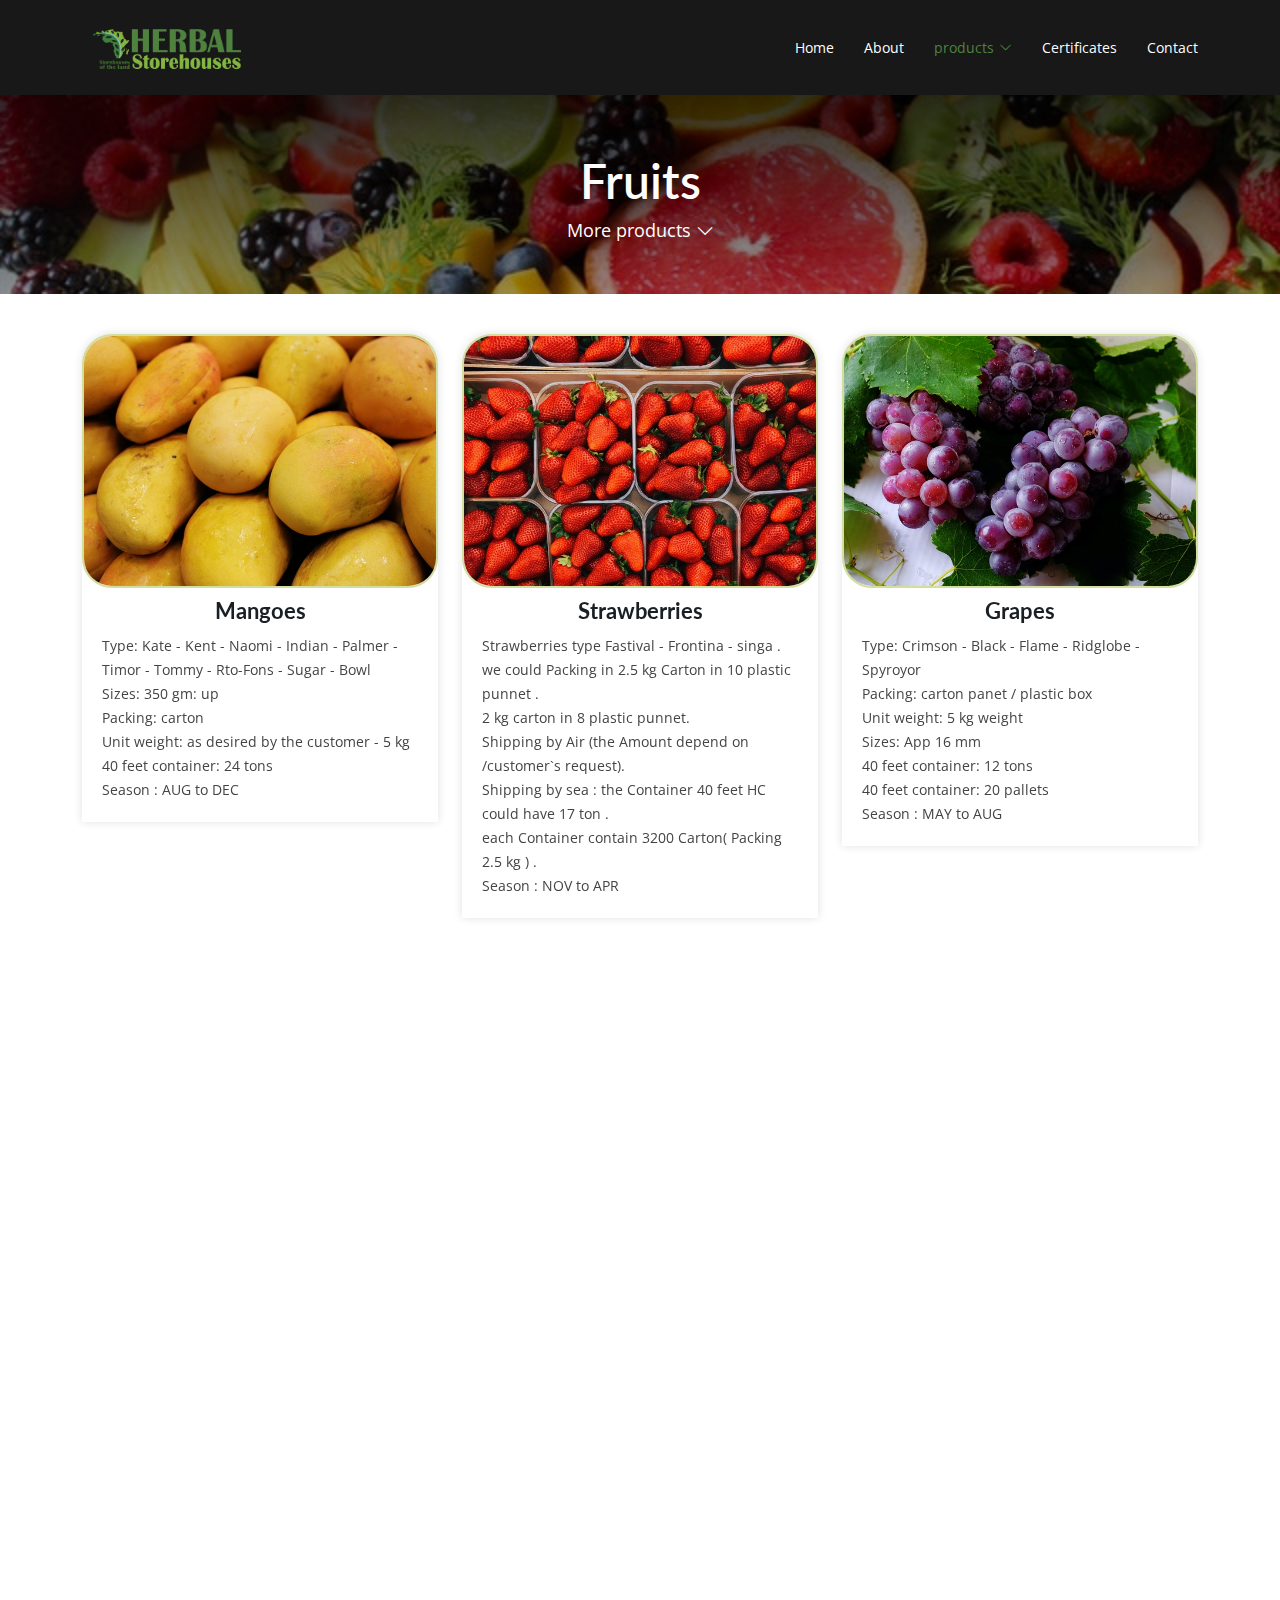
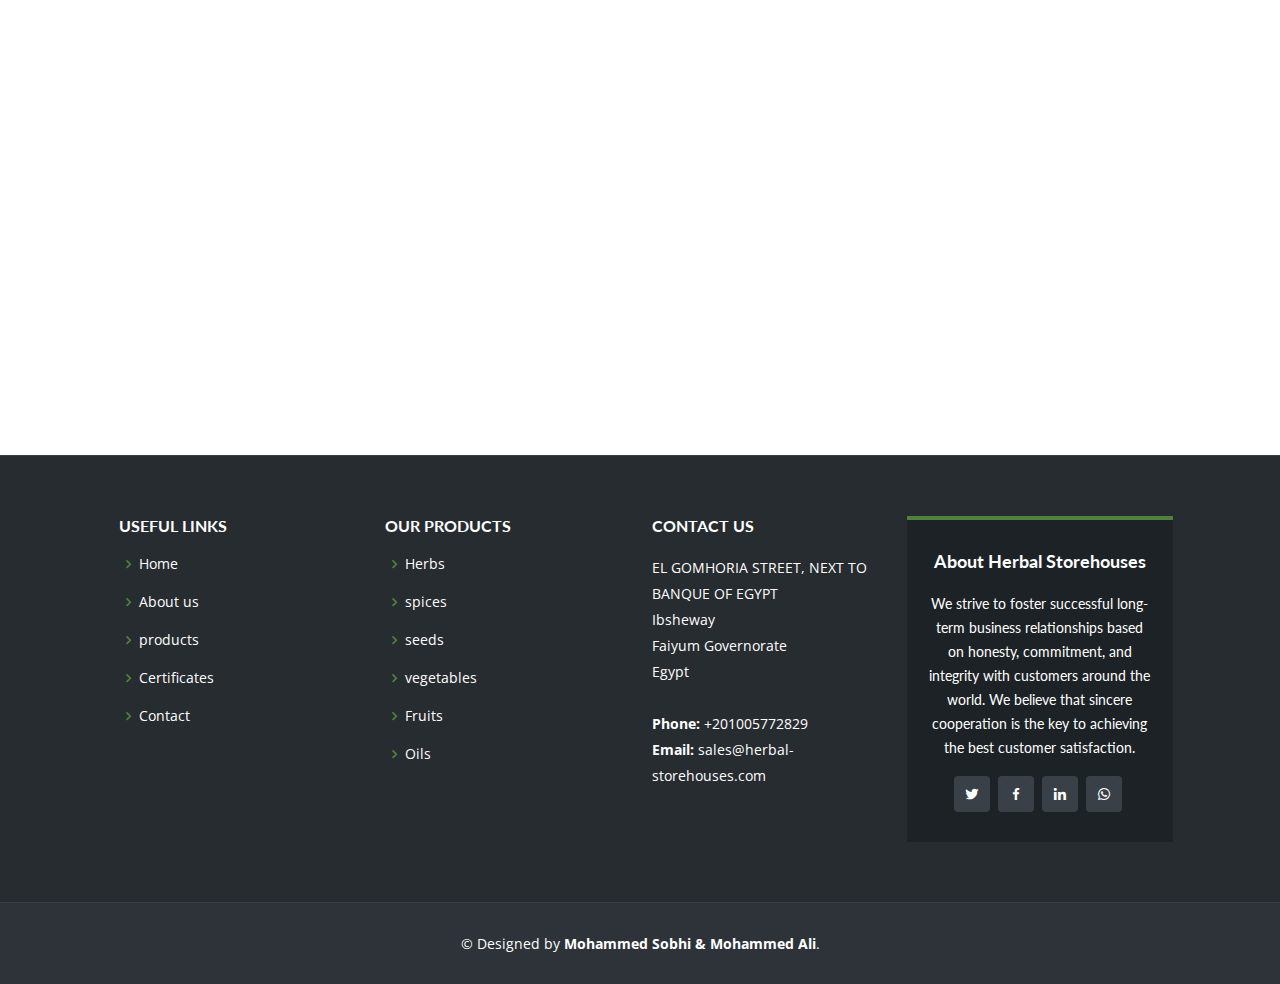
==== fruits.html @ e7551684 "creat project herbal storehouses" ====
<!DOCTYPE html>
<html lang="en">

<head>
  <meta charset="utf-8">
  <meta content="width=device-width, initial-scale=1.0" name="viewport">

  <title>Herbal Storehouses  - fruits</title>
  <meta content="" name="description">
  <meta content="" name="keywords">

  <!-- Favicons -->
  <link href="assets/img/favicon-png.png" rel="icon">
  <link href="assets/img/favicon-png.png" rel="apple-touch-icon">

  <!-- Google Fonts -->
  <link rel="preconnect" href="https://fonts.googleapis.com">
  <link rel="preconnect" href="https://fonts.gstatic.com" crossorigin>
  <link href="https://fonts.googleapis.com/css2?family=Lato:ital,wght@0,300;0,400;0,700;1,300;1,400;1,700&family=Open+Sans:ital,wght@0,300;0,400;0,500;0,600;0,700;1,300;1,400;1,500;1,600;1,700&display=swap" rel="stylesheet">

  <!-- remote vendor -->
  <link href='https://unpkg.com/boxicons@2.1.1/css/boxicons.min.css' rel='stylesheet'>

  <!-- Vendor CSS Files -->
  <link href="assets/vendor/bootstrap/css/bootstrap.min.css" rel="stylesheet">
  <link href="assets/vendor/bootstrap-icons/bootstrap-icons.css" rel="stylesheet">
  <link href="assets/vendor/AOS/aos.css" rel="stylesheet">

  <!-- Main CSS File -->
  <link href="assets/css/style.css" rel="stylesheet">

  <!-- =======================================================
  * Author: Mohammed Sobhi & Mohammed Ali
  * Contact: +201115790092 - +201013066823
  ======================================================== -->
</head>

<body>

  <!-- ======= Header ======= -->

  <header id="header" class="sticky-top header-inner-pages">
    <div class="container d-flex align-items-center justify-content-between">

      <!-- <h1 class="logo"><a href="index.html">Herbs</a></h1> -->
      <!-- Uncomment below if you prefer to use an image logo -->
      <a href="index.html" class="logo"><img src="assets/img/logo1.png" alt="" class="img-fluid"></a>


      <nav id="navbar" class="navbar">
        <ul>
          <li><a class="nav-link scrollto" href="index.html#hero">Home</a></li>
          <li><a class="nav-link scrollto" href="index.html#about">About</a></li>
          <li class="dropdown"><a class="nav-link  scrollto active" href="index.html#products"><span>products</span> <i
                class="bi bi-chevron-down"></i></a>
            <ul>
              <li><a href="herbs.html">Herbs (Organic) <i class='bx bx-leaf'></i></a></li>
              <li><a href="spices.html">Spices (Organic) <i class='bx bx-leaf'></i></a></li>
              <li><a href="seeds.html">seeds</a></li>
              <li><a href="Vegetables.html">vegetables</a></li>
              <li><a href="fruits.html">Fruits</a></li>
              <li><a href="Oils.html">Oils</a></li>
            </ul>
          </li>
          <li><a class="nav-link scrollto" href="index.html#certificates">Certificates</a></li>
          <li><a class="nav-link scrollto" href="index.html#contact">Contact</a></li>
        </ul>
        <i class="bi bi-list mobile-nav-toggle"></i>
      </nav><!-- .navbar -->

    </div>
  </header><!-- End Header -->

  <main id="main">
    <!-- ======= Breadcrumbs ======= -->
    <section id="breadcrumbs" class="breadcrumbs fruits-bg">
      <div class="container-fluid">

        <div class="row justify-content-center">
          <div class="col-xl-10">
            <h2>Fruits</h2>
            <ul class="more-products d-flex justify-content-center">
              <li class="dropdown product-dropdown"><a class="nav-link"><span>More products</span> <i class="bi bi-chevron-down"></i></a>
                <ul>
                  <li><a href="herbs.html">Herbs <i class='bx bxs-leaf'></i></a></li>
                  <li><a href="spices.html">Spices <i class='bx bxs-leaf'></i></a></li>
                  <li><a href="seeds.html">seeds</a></li>
                  <li><a href="Vegetables.html">vegetables</a></li>
                  <li><a href="fruits.html">Fruits</a></li>
                  <li><a href="Oils.html">Oils</a></li>
                </ul>
              </li>
            </ul>
          </div>
        </div>

      </div>
    </section><!-- End Breadcrumbs -->

    <div class="container-fluid">

      <!-- ======= Herbs Section ======= -->
      <section id="services" class="product-items">
        <div class="container" data-aos="fade-up">

          <div class="row gy-5">

            <div class="col-xl-4 col-md-6" data-aos="zoom-in">
              <div class="product-item">
                <div class="img">
                  <img src="assets/img/products/fruits/mango.jpg" alt="">
                </div>
                <div class="details position-relative">
                  <a href="#" class="stretched-link">
                    <h3>Mangoes</h3>
                  </a>
                  <p>
                    Type: Kate - Kent - Naomi - Indian - Palmer - Timor - Tommy - Rto-Fons - Sugar - Bowl<br>

                    Sizes: 350 gm: up<br>

                    Packing: carton<br>

                    Unit weight: as desired by the customer - 5 kg<br>

                    40 feet container: 24 tons<br>
                    Season : AUG to DEC
                  </p>
                </div>
              </div>
            </div><!-- End product Item -->

            <div class="col-xl-4 col-md-6" data-aos="zoom-in">
              <div class="product-item">
                <div class="img">
                  <img src="assets/img/products/fruits/straw.jpg" class="img-fluid" alt="">
                </div>
                <div class="details position-relative">
                  <a href="#" class="stretched-link">
                    <h3>Strawberries</h3>
                  </a>
                  <p>
                    Strawberries type Fastival - Frontina - singa .<br>

                    we could Packing in 2.5 kg Carton in 10 plastic punnet .<br>

                    2 kg carton in 8 plastic punnet.<br>

                    Shipping by Air (the Amount depend on /customer`s request).<br>

                    Shipping by sea : the Container 40 feet HC could have 17 ton .<br>

                    each Container contain 3200 Carton( Packing 2.5 kg ) .<br>
                    Season : NOV to APR
                  </p>
                </div>
              </div>
            </div><!-- End product Item -->

            <div class="col-xl-4 col-md-6" data-aos="zoom-in">
              <div class="product-item">
                <div class="img">
                  <img src="assets/img/products/fruits/grape.jpg" class="img-fluid" alt="">
                </div>
                <div class="details position-relative">
                  <a href="#" class="stretched-link">
                    <h3>Grapes</h3>
                  </a>
                  <p>
                    Type: Crimson - Black - Flame - Ridglobe - Spyroyor<br>

                    Packing: carton panet / plastic box<br>

                    Unit weight: 5 kg weight<br>

                    Sizes: App 16 mm<br>

                    40 feet container: 12 tons<br>

                    40 feet container: 20 pallets <br>
                    Season : MAY to AUG
                  </p>
                </div>
              </div>
            </div><!-- End product Item -->

            <div class="col-xl-4 col-md-6" data-aos="zoom-in">
              <div class="product-item">
                <div class="img">
                  <img src="assets/img/products/fruits/lemon.jpg" class="img-fluid" alt="">
                </div>
                <div class="details position-relative">
                  <a href="#" class="stretched-link">
                    <h3>Lemons</h3>
                  </a>
                  <p>
                    Type: Dahlia / Bizhir<br>

                    Packing: 15 kg net - standard carton or according to customer needs<br>

                    Shipping: Container 40 feet 24 tons<br>

                    20 : Palette / Container<br>

                    80: carton / pallet<br>

                    1600: carton/container <br>
                    Season : Dec to Mar
                  </p>
                  <a href="#" class="stretched-link"></a>
                </div>
              </div>
            </div><!-- End product Item -->
            <div class="col-xl-4 col-md-6" data-aos="zoom-in">
              <div class="product-item">
                <div class="img">
                  <img src="assets/img/products/fruits/pom.jpg" class="img-fluid" alt="">
                </div>
                <div class="details position-relative">
                  <a href="#" class="stretched-link">
                    <h3>Pomegranates</h3>
                  </a>
                  <p>
                    ype Wondrful - Baladi - Manphaloty .<br>

                    we could Packing in 5kg or 4kg Standard open top Carton .<br>

                    the Container 40 feet HC could have 17 ton .<br>

                    20 Palette in the container.<br>

                    each Container contain 3400 Carton.<br>
                    Season : Sep to Nov
                  </p>
                  <a href="#" class="stretched-link"></a>
                </div>
              </div>
            </div><!-- End product Item -->
            <div class="col-xl-4 col-md-6" data-aos="zoom-in">
              <div class="product-item">
                <div class="img">
                  <img src="assets/img/products/fruits/orange.jpg" class="img-fluid" alt="">
                </div>
                <div class="details position-relative">
                  <a href="#" class="stretched-link">
                    <h3>Orange</h3>
                  </a>
                  <p>
                    Type : Vallincia/Navel/Balady<br>

                    Packing : Carton/PlasticBox/Benz<br>

                    Unite Weight: Net Weight 15 KG /Gross Weight 16 KG<br>

                    Net Weight 7 KG / Gross Weight 8 KG<br>

                    One Container: 40ft/24Ton/20Pallet<br>
                    Season : Nov to May
                  </p>
                  <a href="#" class="stretched-link"></a>
                </div>
              </div>
            </div><!-- End product Item -->
            <div class="col-xl-4 col-md-6" data-aos="zoom-in">
              <div class="product-item">
                <div class="img">
                  <img src="assets/img/products/fruits/mandarin.jpg" class="img-fluid" alt="">
                </div>
                <div class="details position-relative">
                  <a href="#" class="stretched-link">
                    <h3>Mandarin</h3>
                  </a>
                  <p>
                    Type: Clementine - Vermont - Mandarin<br>
                    Packing: Standard carton 8 kg - plastic<br>
                    Shipping: 40 feet container: 24 tons<br>

                    Container: 20 palettes<br>

                    Pallet: 80 cartons<br>

                    Container holds 1600 cartons<br>
                    Season : Nov to May
                  </p>
                  <a href="#" class="stretched-link"></a>
                </div>
              </div>
            </div><!-- End product Item -->
            <div class="col-xl-4 col-md-6" data-aos="zoom-in">
              <div class="product-item">
                <div class="img">
                  <img src="assets/img/products/fruits/watermelon.jpg" class="img-fluid" alt="">
                </div>
                <div class="details position-relative">
                  <a href="#" class="stretched-link">
                    <h3>watermelon</h3>
                  </a>
                  <p>
                    We can packing in 10kg cartons<br>

                    40 feet container: 22 tons<br>
                    
                    Container: 20 pallets<br>
                    
                    Pallet: 55 cartons<br>
                    
                    Each container contains 1100 cartons<br>
                    Season : Apr to May
                  </p>
                  <a href="#" class="stretched-link"></a>
                </div>
              </div>
            </div><!-- End product Item -->
          </div>

        </div>
      </section><!-- End products Section -->
    </div>


  </main><!-- End #main -->

  <!-- ======= Footer ======= -->
  <footer id="footer">

    <div class="footer-top">
      <div class="container-fluid">
        <div class="row justify-content-center">
          <div class="col-xl-10">
            <div class="row">

              <div class="col-lg-3 col-md-6 footer-links">
                <h4>Useful Links</h4>
                <ul>
                  <li><i class="bx bx-chevron-right"></i> <a href="index.html#hero">Home</a></li>
                  <li><i class="bx bx-chevron-right"></i> <a href="index.html#about">About us</a></li>
                  <li><i class="bx bx-chevron-right"></i> <a href="index.html#products">products</a></li>
                  <li><i class="bx bx-chevron-right"></i> <a href="index.html#certificates">Certificates</a></li>
                  <li><i class="bx bx-chevron-right"></i> <a href="index.html#contact">Contact</a></li>
                </ul>
              </div>

              <div class="col-lg-3 col-md-6 footer-links">
                <h4>Our products</h4>
                <ul>
                  <li><i class="bx bx-chevron-right"></i> <a href="herbs.html">Herbs</a></li>
                  <li><i class="bx bx-chevron-right"></i> <a href="spices.html">spices</a></li>
                  <li><i class="bx bx-chevron-right"></i> <a href="seeds.html">seeds</a></li>
                  <li><i class="bx bx-chevron-right"></i> <a href="Vegetables.html">vegetables</a></li>
                  <li><i class="bx bx-chevron-right"></i> <a href="fruits.html">Fruits</a></li>
                  <li><i class="bx bx-chevron-right"></i> <a href="Oils.html">Oils</a></li>
                </ul>
              </div>

              <div class="col-lg-3 col-md-6 footer-contact">
                <h4>Contact Us</h4>
                <p>
                  EL GOMHORIA STREET, NEXT TO BANQUE OF EGYPT <br>
                  Ibsheway<br>
                  Faiyum Governorate <br>
                  Egypt<br><br>
                  <strong>Phone:</strong> +201005772829<br>
                  <strong>Email:</strong> sales@herbal-storehouses.com<br>
                </p>

              </div>

              <div class="col-lg-3 col-md-6 footer-info">
                <h3>About Herbal Storehouses </h3>
                <p>We strive to foster successful long-term business relationships based on honesty, commitment, and integrity with customers around the world. We believe that sincere cooperation is the key to achieving the best customer satisfaction.</p>
                <div class="social-links mt-3">
                  <a href="#" class="twitter"><i class="bx bxl-twitter"></i></a>
                  <a href="#" class="facebook"><i class="bx bxl-facebook"></i></a>
                  <a href="#" class="linkedin"><i class="bx bxl-linkedin"></i></a>
                  <a href="https://wa.me/+201005772829" class="linkedin"><i class="bx bxl-whatsapp"></i></a>
                </div>
              </div>

            </div>
          </div>
        </div>
      </div>
    </div>

    <div class="container">
      <div class="copyright">
        &copy; Designed by <strong><span>Mohammed Sobhi & Mohammed Ali</span></strong>. 
      </div>
      <!-- <div class="credits">
        <strong>Sobhi: </strong><a class="me-3" href="tel:+201115790092">+201115790092</a>
        <strong>Ali: </strong><a href="tel:+201013066823">+201013066823</a>
      </div> -->
    </div>
  </footer><!-- End Footer -->

  <div id="preloader"></div>
  <a href="#" class="back-to-top d-flex align-items-center justify-content-center"><i
      class="bi bi-arrow-up-short"></i></a>

  <!-- Vendor JS Files -->
  <script src="assets/vendor/bootstrap/js/bootstrap.bundle.min.js"></script>
  <script src="assets/vendor/waypoints/noframework.waypoints.js"></script>
  <script src="assets/vendor/AOS/aos.js"></script>
  <script>
    AOS.init();
  </script>

  <!-- Template Main JS File -->
  <script src="assets/js/main.js"></script>

</body>

</html>
---- assets/css/style.css ----
:root {
  /* green color */
  --green-50: #e1ffdf;
  --green-100: #ccff33;
  --green-200: #9ef01a;
  --green-300: #70e000;
  --green-400: #38b000;
  --green-500: #008000;
  --green-600: #007200;
  --green-700: #006400;
  --green-800: #004b23;

  /* text colors */
  --main-text: #303030;
  --dark-text: #000000;
  --light-text: #fefefe;
  --white-bg: #fff;
  --color-black-rgb: 0, 0, 0;

  --color-white: #ffffff;
  --color-white-rgb: 255, 255, 255;

  --color-primary: #38b000;
  --color-default: #1a1f24;
}

/*--------------------------------------------------------------
# General
--------------------------------------------------------------*/
html {
  overflow-x: hidden;
}

body {
  font-family: "Open Sans", sans-serif;
  color: #444444;
  /* overflow-x: hidden; */
  /* max-width: 100vw; */
}

a {
  color: #47ca42;
  text-decoration: none;
}

a:hover {
  color: #6ed56a;
  text-decoration: none;
}

h1,
h2,
h3,
h4,
h5,
h6 {
  font-family: "Lato", sans-serif;
}

ul,
li {
  list-style: none;
  margin: 0;
  padding: 0;
}
/*--------------------------------------------------------------
# Preloader
--------------------------------------------------------------*/
#preloader {
  position: fixed;
  top: 0;
  left: 0;
  right: 0;
  bottom: 0;
  z-index: 9999;
  overflow: hidden;
  background: #fff;
}

#preloader:before {
  content: "";
  position: fixed;
  top: calc(50% - 30px);
  left: calc(50% - 30px);
  border: 6px solid #83b541;
  border-top-color: #fff;
  border-bottom-color: #fff;
  border-radius: 40%;
  width: 30px;
  height: 60px;
  -webkit-animation: animate-preloader 1s linear infinite;
  animation: animate-preloader 1s linear infinite;
}

@-webkit-keyframes animate-preloader {
  0% {
    transform: rotate(0deg);
  }
  100% {
    transform: rotate(360deg);
  }
}

@keyframes animate-preloader {
  0% {
    transform: rotate(0deg);
  }
  100% {
    transform: rotate(360deg);
  }
}
/*--------------------------------------------------------------
# Back to top button
--------------------------------------------------------------*/
.back-to-top {
  position: fixed;
  visibility: hidden;
  opacity: 0;
  right: 15px;
  bottom: 15px;
  z-index: 99999;
  background: #83b541;
  width: 40px;
  height: 40px;
  border-radius: 50%;
  transition: all 0.4s;
}
.back-to-top i {
  font-size: 24px;
  color: #fff;
  line-height: 0;
}
.back-to-top:hover {
  background: #4e823e;
  color: #fff;
}
.back-to-top.active {
  visibility: visible;
  opacity: 1;
}

/*--------------------------------------------------------------
# Header
--------------------------------------------------------------*/
#header {
  transition: all 0.5s;
  z-index: 997;
  padding: 5px 0;
  /* border-bottom: 3px solid rgb(0, 209, 28); */
  margin-bottom: -66px;
}
#header.header-scrolled,
#header.header-inner-pages {
  background: rgb(24, 24, 24);
}
#header .logo {
  font-size: 30px;
  margin: 0;
  padding: 5px 0;
  line-height: 1;
  font-weight: 600;
  letter-spacing: 1px;
  font-family: "Yatra One", system-ui;
  font-weight: 600;
}
#header .logo a {
  color: #fff;
}
#header .logo img {
  max-height: 75px;
}
/* @media (max-width: 992px) {
  #header {
    border: 0;
  }
} */

/* ----------------------------------------------------------
# Contact Info Bar
-------------------------------------------------------------*/
.contact-info-bar-container {
  background-color: #25b83d;
  background: url("../img/pattern.svg");
}

.contact-info-item {
  list-style: none;
  color: #fff;
  font-family: "Lato", sans-serif;
  font-weight: 700;
  font-size: 18px;
}

.contact-info-item a {
  color: inherit;
  font-family: inherit;
  font-weight: inherit;
  font-size: inherit;
}

@media (max-width: 991px) {
  .contact-info-bar-container {
    display: none;
  }
}

/*--------------------------------------------------------------
# Navigation Menu
--------------------------------------------------------------*/
/**
* Desktop Navigation 
*/
.navbar {
  padding: 0;
}
.navbar ul {
  margin: 0;
  padding: 0;
  display: flex;
  list-style: none;
  align-items: center;
}
.navbar li {
  position: relative;
}
.navbar a,
.navbar a:focus {
  display: flex;
  align-items: center;
  justify-content: space-between;
  padding: 10px 0 10px 30px;
  /* text-transform: uppercase; */
  font-size: 14px;
  font-weight: 400;
  color: rgb(255, 255, 255);
  white-space: nowrap;
  transition: 0.3s;
}
.navbar a i,
.navbar a:focus i {
  font-size: 13px;
  line-height: 0;
  margin-left: 5px;
}
.navbar a:hover,
.navbar .active,
.navbar .active:focus,
.navbar li:hover > a {
  color: #4e823e;
}
.navbar .dropdown ul {
  display: block;
  position: absolute;
  left: 14px;
  top: calc(100% + 30px);
  margin: 0;
  padding: 10px 0;
  z-index: 99;
  opacity: 0;
  visibility: hidden;
  background: rgb(29, 29, 29);
  box-shadow: 0px 0px 30px rgba(127, 137, 161, 0.25);
  transition: 0.3s;
  border-radius: 20px;
}
.navbar .dropdown ul li {
  min-width: 200px;
  /* padding: 9px 5px; */
  margin: 0px 9px;
}

.navbar .dropdown ul li:hover {
  border: 2px solid #4e823e;
  border-radius: 20px;
}

.navbar .dropdown ul a {
  padding: 10px 20px;
  font-size: 16px;
  font-weight: 500;
  text-transform: none;
  color: #ffffff;
}
.navbar .dropdown ul a i {
  font-size: 16px;
}
.navbar .dropdown ul a:hover,
.navbar .dropdown ul .active:hover,
.navbar .dropdown ul li:hover > a {
  color: #4e823e;
  font-weight: 700;
}
.navbar .dropdown:hover > ul {
  opacity: 0.9;
  top: 100%;
  visibility: visible;
}
.navbar .dropdown .dropdown ul {
  top: 0;
  left: calc(100% - 30px);
  visibility: hidden;
}
.navbar .dropdown .dropdown:hover > ul {
  opacity: 1;
  top: 0;
  left: 100%;
  visibility: visible;
}
@media (max-width: 1366px) {
  .navbar .dropdown .dropdown ul {
    left: -90%;
  }
  .navbar .dropdown .dropdown:hover > ul {
    left: -100%;
  }
}

/**
* Mobile Navigation 
*/
.mobile-nav-toggle {
  color: rgb(202, 202, 202);
  font-size: 28px;
  cursor: pointer;
  display: none;
  line-height: 0;
  transition: 0.5s;
}
.mobile-nav-toggle.bi-x {
  color: #fff;
}

@media (max-width: 991px) {
  .mobile-nav-toggle {
    display: block;
  }

  .navbar ul {
    display: none;
  }
}
.navbar-mobile {
  position: fixed;
  overflow: hidden;
  top: 0;
  right: 0;
  left: 0;
  bottom: 0;
  background: rgba(34, 39, 43, 0.9);
  transition: 0.3s;
  z-index: 999;
  max-width: 100vw;
}
.navbar-mobile .mobile-nav-toggle {
  position: absolute;
  top: 15px;
  right: 15px;
}
.navbar-mobile ul {
  display: block;
  position: absolute;
  top: 55px;
  right: 15px;
  bottom: 15px;
  left: 15px;
  padding: 10px 0;
  border-radius: 10px;
  background-color: rgb(24, 24, 24);
  overflow-y: auto;
  transition: 0.3s;
}
.navbar-mobile a,
.navbar-mobile a:focus {
  padding: 10px 20px;
  font-size: 15px;
  color: #ffffff;
}
.navbar-mobile a:hover,
.navbar-mobile .active,
.navbar-mobile li:hover > a {
  color: #4e823e;
}
.navbar-mobile .getstarted,
.navbar-mobile .getstarted:focus {
  margin: 15px;
}
.navbar-mobile .dropdown ul {
  position: static;
  display: none;
  margin: 10px 20px;
  padding: 10px 0;
  z-index: 99;
  opacity: 1;
  visibility: visible;
  background: rgb(26, 26, 26);
  box-shadow: 0px 0px 30px rgba(59, 59, 59, 0.25);
}
.navbar-mobile .dropdown ul li {
  min-width: 200px;
}
.navbar-mobile .dropdown ul a {
  padding: 10px 20px;
  font-size: 14px;
}
.navbar-mobile .dropdown ul a i {
  font-size: 12px;
}
.navbar-mobile .dropdown ul a:hover,
.navbar-mobile .dropdown ul .active:hover,
.navbar-mobile .dropdown ul li:hover > a {
  color: #4e823e;
}
.navbar-mobile .dropdown > .dropdown-active {
  display: block;
}

/*--------------------------------------------------------------
# Hero Section
--------------------------------------------------------------*/
#hero {
  width: 100%;
  height: calc(100vh - 30px);
  background-color: rgba(51, 75, 61, 0.8);
  overflow: hidden;
  position: relative;
}
#hero .hero,
#hero .hero-inner,
#hero .hero-item,
#hero .hero-item::before {
  background-size: cover;
  background-position: center;
  background-repeat: no-repeat;
  position: absolute;
  top: 0;
  right: 0;
  left: 0;
  bottom: 0;
}
#hero .hero-item::before {
  content: "";
  background-color: rgba(12, 14, 12, 0.568);
}

.hero-video {
  object-fit: cover;
  min-height: 100vh;
  min-width: 100%;
  width: 100%;
}

#hero .hero-container {
  display: flex;
  flex-direction: column;
  justify-content: center;
  position: absolute;
  bottom: 0;
  top: 70px;
  left: 100px;
  padding-right: 100px;
  text-align: left;
}

.hero-logo {
  width: 450px;
  margin-bottom: 5px;
  position: relative;
  left: -2.5rem;

}

#hero h2 {
  color: #fff;
  margin-bottom: 20px;
  font-size: 48px;
  font-weight: 700;
}
#hero p {
  -webkit-animation-delay: 0.6s;
  animation-delay: 0.6s;
  margin: 0 auto 30px auto;
  color: #fff;
  max-width: 700px;
}

@media (max-width: 600px) {
  #hero p {
    font-size: 18px;
  }
  #hero .hero-container {
    /* height: calc(100vh - 176px); */
    left: 20px;
    padding-right: 20px;
  }
  .hero-logo {
    width: 300px;
  }
}

#hero .btn-get-started {
  font-family: "Lato", sans-serif;
  font-weight: 800;
  font-size: 16px;
  letter-spacing: 1px;
  display: inline-block;
  padding: 14px 32px;
  border-radius: 4px;
  transition: 0.5s;
  line-height: 1;
  color: #4e823e;
  -webkit-animation-delay: 0.8s;
  animation-delay: 0.8s;
  border: 2px solid #4e823e;
  background: none;

  border-radius: 20px;

  /* background: rgb(29, 29, 29); */

  /* color: #fff;
  background: #4e823e; */
}

#hero .btn-get-started:hover {
  background: #4e823e;
  color: #fff;
}

@media (max-width: 768px) {
  #hero h2 {
    font-size: 28px;
  }
}
@media (max-height: 500px) {
  #hero {
    height: 120vh;
  }
}

/*--------------------------------------------------------------
# Sections General
--------------------------------------------------------------*/
section {
  padding: 40px 0;
}
.product-items-herbs {
  padding: 20px 0 !important;
}

.section-bg {
  background-color: #fafafb;
}

.section-title {
  padding-bottom: 40px;
}
.section-title h2 {
  font-size: 13px;
  letter-spacing: 1px;
  font-weight: 700;
  margin: 0 0 5px 0;
  color: #888;
  display: inline-block;
  text-transform: uppercase;
  border-radius: 50px;
}
.section-title h2::after {
  content: "";
  width: 120px;
  height: 1px;
  display: inline-block;
  background: #ff8664;
  margin: 4px 10px;
}
.section-title h3 {
  font-size: 32px;
  font-weight: 700;
}

@media (min-width: 1024px) {
  .section-title p {
    width: 50%;
  }
}

@media (max-width: 600px) {
  .section-title {
    margin-left: 20px;
  }
}

/*--------------------------------------------------------------
# About
--------------------------------------------------------------*/

.about .section-title {
  padding-left: 70px;
}
.about .about-text-container {
  margin-top: -80px;
  margin-left: 10px;
}
@media (max-width: 768px) {
  .about .section-title {
    padding-left: 26px;
  }
  .about .about-text-container {
    margin-left: 0px;
    padding-left: 36px;
  }
}
@media (max-width: 600px) {
  .about .section-title {
    margin-left: 0px;
    padding-left: 10px;
  }
  .about .about-text-container {
    margin-left: 0px;
    padding-left: 20px;
  }
}

.about .icon-boxes h3 {
  font-size: 28px;
  font-weight: 700;
  color: #394047;
  margin-bottom: 15px;
}
.about .icon-box {
  margin-top: 10px;
}
.about .icon-box .icon {
  float: left;
  display: flex;
  align-items: center;
  justify-content: center;
  width: 48px;
  height: 48px;
  border: 2px solid #4e823e;
  border-radius: 50px;
  transition: 0.5s;
}
.about .icon-box .icon i {
  color: #4e823e;
  font-size: 24px;
}
.about .icon-box:hover .icon {
  background: #4e823e;
  border-color: #4e823e;
}
.about .icon-box:hover .icon i {
  color: #fff;
}
.about .icon-box .title {
  margin-left: 65px;
  font-weight: 700;
  margin-bottom: 10px;
  font-size: 18px;
}
.about .icon-box .title a {
  color: #343a40;
  transition: 0.3s;
}
.about .icon-box .description {
  margin-left: 65px;
  line-height: 24px;
  font-size: 14px;
}
.about .about-media-box {
  background: url("../img/about.jpg") center center no-repeat;
  background-size: cover;
  min-height: 200px;
  max-height: 600px;
  margin-top: -25px;
  width: 580px;
  border-radius: 5px;
  box-shadow: 1px 2px 3px #0000003d;
}

/*--------------------------------------------------------------
# Counts
--------------------------------------------------------------*/
.counts {
  padding-top: 0;
}
.counts .count-box {
  box-shadow: -10px -5px 40px 0 rgba(242, 135, 5, 0.1);
  padding: 30px;
  width: 100%;
}
.counts .count-box i {
  display: block;
  font-size: 40px;
  color: #4e823e;
  float: left;
  margin: -5px 0 0 0;
}
.counts .count-box span {
  font-size: 42px;
  line-height: 24px;
  display: block;
  font-weight: 700;
  color: #4e823e;
  margin-left: 50px;
}
.counts .count-box p {
  padding: 12px 0 0 14px;
  margin: 0;
  font-family: "Lato", sans-serif;
  font-size: 15px;
  font-weight: 500;
}

/*--------------------------------------------------------------
# Services
--------------------------------------------------------------*/
.services .service-box {
  box-shadow: 0px 0 30px rgba(1, 41, 112, 0.08);
  height: 100%;
  padding: 40px 30px;
  text-align: center;
  transition: 0.3s;
  border-radius: 5px;
}
.services .service-box .icon {
  font-size: 36px;
  padding: 20px 20px;
  border-radius: 4px;
  position: relative;
  margin-bottom: 25px;
  display: inline-block;
  line-height: 0;
  transition: 0.3s;
}

.services .service-box .icon img {
  width: 200px;
  border-radius: 6px;
}

.services .service-box h3 {
  color: #444444;
  font-weight: 700;
}

.services .service-box h3 small {
  color: var(--green-600);
  font-weight: 600;
  font-size: 16px;
  border: 1px solid var(--green-500);
  border-radius: 20px;
  padding: 3px 10px;
}
.services .service-box .read-more {
  display: inline-flex;
  align-items: center;
  justify-content: center;
  font-weight: 600;
  font-size: 16px;
  padding: 8px 20px;
}
.services .service-box .read-more i {
  line-height: 0;
  margin-left: 5px;
  font-size: 18px;
}
.services .service-box.green-herbs {
  border-bottom: 3px solid #004b23;
}
.services .service-box.green-herbs .icon {
  color: #004b23;
  background: #d8f3db;
}
.services .service-box.green-herbs .read-more {
  color: #0c6435;
}
.services .service-box.green-herbs:hover {
  background: #045a2c;
}
.services .service-box.orange {
  border-bottom: 3px solid #f68c09;
}
.services .service-box.orange .icon {
  color: #f68c09;
  background: #fde3c4;
}
.services .service-box.orange .read-more {
  color: #f68c09;
}
.services .service-box.orange:hover {
  background: #f68c09;
}
.services .service-box.green {
  border-bottom: 3px solid #08da4e;
}
.services .service-box.green .icon {
  color: #08da4e;
  background: #cffddf;
}
.services .service-box.green .read-more {
  color: #08da4e;
}
.services .service-box.green:hover {
  background: #08da4e;
}
.services .service-box.red-spices {
  border-bottom: 3px solid #e94a22;
}
.services .service-box.red-spices .icon {
  color: #e94a22;
  background: #f3e8e5;
}
.services .service-box.red-spices .read-more {
  color: #e94a22;
}
.services .service-box.red-spices:hover {
  background: #e94a22;
}
.services .service-box.yellow-seeds {
  border-bottom: 3px solid #ccbd36;
}
.services .service-box.yellow-seeds .icon {
  color: #ccbd36;
  background: #f8f5dd;
}
.services .service-box.yellow-seeds .read-more {
  color: #ccbd36;
}
.services .service-box.yellow-seeds:hover {
  background: #ccbd36;
}
.services .service-box.yellow-oils {
  border-bottom: 3px solid #a0b943;
}
.services .service-box.yellow-oils .icon {
  color: #a0b943;
  background: #f1f7db;
}
.services .service-box.yellow-oils .read-more {
  color: #a0b943;
}
.services .service-box.yellow-oils:hover {
  background: #a0b943;
}
.services .service-box:hover h3,
.services .service-box:hover p,
.services .service-box:hover h3 small,
.services .service-box:hover .read-more {
  color: #fff;
}
.services .service-box:hover h3 small {
  border: 1px solid #fff;
}
.services .service-box:hover .icon {
  background: #fff;
}
/*--------------------------------------------------------------
# Cta
--------------------------------------------------------------*/
.cta {
  background: linear-gradient(rgba(12, 13, 14, 0.8), rgba(12, 13, 14, 0.8)),
    url("../img/cta-bg.jpg") fixed center center;
  background-size: cover;
  padding: 50px 0;
}
.cta h3 {
  color: #fff;
  font-size: 28px;
  font-weight: 700;
  margin-bottom: 20px;
}
.cta p {
  color: #fff;
}
.cta .cta-btn {
  font-family: "Lato", sans-serif;
  font-weight: 700;
  font-size: 16px;
  letter-spacing: 1px;
  display: inline-block;
  padding: 12px 35px;
  border-radius: 4px;
  transition: 0.5s;
  margin-top: 20px;
  background: none;
  border: 2px solid #4e823e;
  border-radius: 50px;
  color: #4e823e;
}
.cta .cta-btn:hover {
  background: #4e823e;
  color: #fff;
}

/*--------------------------------------------------------------
# Certificates
--------------------------------------------------------------*/
.certificates .member {
  text-align: center;
  margin-bottom: 20px;
  min-height: 100% !important;
  /* border: 1px solid #4e823e; */
  border-radius: 20px;
  /* background: #343a40; */
  /* position: relative; */
  /* overflow: hidden; */
  /* border-radius: 4px; */
  /* min-height: 100%; */
}

@media only screen and (max-width: 500px) {
  .certificates .member {
    min-height: initial;
  }
}

.certificates .member img {
  min-height: 100% !important;
  min-width: 100%;
  object-fit: cover;
  border-radius: 20px;
}

/* .certificates .member .member-info {
  opacity: 0;
  position: absolute;
  bottom: 0;
  top: 0;
  left: 0;
  right: 0;
  transition: 0.2s;
} */
/* .certificates .member .member-info-content {
  position: absolute;
  left: 0;
  right: 0;
  bottom: 10px;
  transition: bottom 0.4s;
} */
/* .certificates .member .member-info-content h4 {
  font-weight: 700;
  text-align: center;
  margin-bottom: 2px;
  font-size: 18px;
  color: #fff;
} */
/* .certificates .member .member-info-content span {
  font-style: italic;
  display: block;
  font-size: 13px;
  color: #fff;
} */
.certificates .member .social {
  position: absolute;
  left: 0;
  bottom: -38px;
  right: 0;
  height: 48px;
  transition: bottom ease-in-out 0.4s;
  text-align: center;
}
.certificates .member .social a {
  transition: color 0.3s;
  color: #fff;
  margin: 0 10px;
  display: inline-block;
}
.certificates .member .social a:hover {
  color: #4e823e;
}
.certificates .member .social i {
  font-size: 18px;
  margin: 0 2px;
}

.member-info-content {
  margin-top: 10px;
  text-transform: capitalize;
}
.member-info-content a {
  color: #4e823e;
}

/*--------------------------------------------------------------
# Contact
--------------------------------------------------------------*/
.contact .info {
  padding: 30px 40px;
  background: #fefefe;
  box-shadow: 0px 5px 90px 0px rgba(112, 84, 22, 0.1);
  text-align: center;
}
.contact .info i {
  font-size: 40px;
  color: #4e823e;
  margin-bottom: 5px;
}
.contact .info h4 {
  padding: 0;
  margin: 0 0 5px 0;
  font-size: 16px;
  font-weight: 700;
  text-transform: uppercase;
  font-family: "Lato", sans-serif;
}
.contact .info p {
  font-size: 14px;
}
.contact .php-email-form {
  width: 100%;
  padding: 0 30px;
}
.contact .php-email-form .error-message {
  display: none;
  color: #fff;
  background: #ed3c0d;
  text-align: left;
  padding: 15px;
  font-weight: 600;
}
.contact .php-email-form .error-message br + br {
  margin-top: 25px;
}
.contact .php-email-form .sent-message {
  display: none;
  color: #fff;
  background: #18d26e;
  text-align: center;
  padding: 15px;
  font-weight: 600;
}
.contact .php-email-form .loading {
  display: none;
  background: #fff;
  text-align: center;
  padding: 15px;
}
.contact .php-email-form .loading:before {
  content: "";
  display: inline-block;
  border-radius: 50%;
  width: 24px;
  height: 24px;
  margin: 0 10px -6px 0;
  border: 3px solid #4e823e;
  border-top-color: #eee;
  -webkit-animation: animate-loading 1s linear infinite;
  animation: animate-loading 1s linear infinite;
}
.contact .php-email-form label {
  font-family: "Lato", sans-serif;
  margin-bottom: 5px;
  color: #777777;
}
.contact .php-email-form input,
.contact .php-email-form textarea {
  border-radius: 0;
  box-shadow: none;
  font-size: 14px;
  border-radius: 4px;
}
.contact .php-email-form input:focus,
.contact .php-email-form textarea:focus {
  border-color: #4e823e;
}
.contact .php-email-form input {
  padding: 10px 15px;
}
.contact .php-email-form textarea {
  padding: 12px 15px;
}
.contact .php-email-form button[type="submit"] {
  background: #fff;
  border: 2px solid #4e823e;
  padding: 10px 35px;
  transition: 0.4s;
  background: #4e823e;
  color: #fff;
  border-radius: 25px;
}
.contact .php-email-form button[type="submit"]:hover {
  background: #83b541;
  border: 2px solid #83b541;
}
@media (max-width: 1024px) {
  .contact .php-email-form {
    padding: 30px 15px 15px 15px;
  }
}
@media (max-width: 768px) {
  .contact .php-email-form {
    padding: 15px 0 0 0;
  }
}
@-webkit-keyframes animate-loading {
  0% {
    transform: rotate(0deg);
  }
  100% {
    transform: rotate(360deg);
  }
}
@keyframes animate-loading {
  0% {
    transform: rotate(0deg);
  }
  100% {
    transform: rotate(360deg);
  }
}

/*--------------------------------------------------------------
# Breadcrumbs
--------------------------------------------------------------*/
.breadcrumbs {
  padding: 15px 0;
  background: #f7f8f8;
  min-height: 200px;
  margin-top: 65px;
  display: flex;
  align-items: center;
}

.herbs-bg {
  background: linear-gradient(rgba(22, 26, 12, 0.808), rgba(53, 54, 47, 0.377)),
    url(../img/herbs.png);
  background-size: cover;
}

.spices-bg {
  background: linear-gradient(rgba(0, 0, 0, 0.808), rgba(0, 0, 0, 0.377)),
    url(../img/spices.jpg);
  background-size: cover;
}

.seeds-bg {
  background: linear-gradient(rgba(0, 0, 0, 0.808), rgba(0, 0, 0, 0.377)),
    url(../img/seeds.jpg);
  background-size: cover;
}

.vegetables-bg {
  background: linear-gradient(rgba(0, 0, 0, 0.808), rgba(0, 0, 0, 0.377)),
    url(../img/vegetables.jpg);
  background-size: cover;
}

.fruits-bg {
  background: linear-gradient(rgba(0, 0, 0, 0.808), rgba(0, 0, 0, 0.377)),
    url(../img/fruits.jpg);
  background-size: cover;
}

.oils-bg {
  background: linear-gradient(rgba(0, 0, 0, 0.808), rgba(0, 0, 0, 0.377)),
    url(../img/oils.jpg);
  background-size: cover;
}

@media (max-width: 992px) {
  .breadcrumbs {
    margin-top: 58px;
  }
}
.breadcrumbs h2 {
  font-size: 48px;
  text-align: center;
  font-weight: 600;
  color: var(--light-text);
  margin-top: 16px;
  margin-bottom: 0;
}

.dropdown ul {
  display: block;
  position: absolute;
  left: -14px;
  top: calc(100% + 30px);
  margin: 0;
  padding: 10px 0;
  z-index: 99;
  opacity: 0;
  visibility: hidden;
  background: #fff;
  box-shadow: 0px 0px 30px rgba(127, 137, 161, 0.25);
  transition: 0.3s;
  border-radius: 20px;
}

.product-dropdown a {
  color: #ffffff;
  font-size: 18px;
  cursor: pointer;
}

.product-dropdown a:hover {
  color: #ffffff;
}

.product-dropdown ul li {
  padding: 9px 5px;
  margin: 2px 9px;
}
.product-dropdown ul li:hover {
  border: 2px solid var(--color-primary);
  border-radius: 20px;
}

.dropdown ul li {
  min-width: 200px;
}
.dropdown ul a {
  padding: 10px 20px;
  font-size: 16px;
  font-weight: 500;
  text-transform: none;
  color: #123b0f;
}
.dropdown ul a i {
  font-size: 16px;
}
.dropdown ul a:hover,
.dropdown ul .active:hover,
.dropdown ul li:hover > a {
  color: #1e8117;
  font-weight: 700;
}
.dropdown:hover > ul {
  opacity: 0.9;
  top: 100%;
  visibility: visible;
}
.dropdown .dropdown ul {
  top: 0;
  left: calc(100% - 30px);
  visibility: hidden;
}
/* .dropdown .dropdown:hover > ul {
  opacity: 1;
  top: 0;
  left: 100%;
  visibility: visible;
} */
@media (max-width: 1366px) {
  .dropdown .dropdown ul {
    left: -90%;
  }
  .dropdown .dropdown:hover > ul {
    left: -100%;
  }
}

/*--------------------------------------------------------------
# Footer
--------------------------------------------------------------*/
#footer {
  background: #2e3339;
  padding: 0 0 30px 0;
  color: #fff;
  font-size: 14px;
}

#footer .footer-top {
  background: #272c30;
  border-top: 1px solid #394047;
  border-bottom: 1px solid #394047;
  padding: 60px 0 30px 0;
}
#footer .footer-top .footer-info {
  margin-bottom: 30px;
  background: rgb(29, 34, 38);
  border-top: 4px solid #4e823e;
  text-align: center;
  padding: 30px 20px;
}
#footer .footer-top .footer-info h3 {
  font-size: 18px;
  margin: 0 0 20px 0;
  padding: 2px 0 2px 0;
  line-height: 1;
  font-weight: 700;
}
#footer .footer-top .footer-info p {
  font-size: 14px;
  line-height: 24px;
  margin-bottom: 0;
  font-family: "Lato", sans-serif;
  color: #fff;
}
#footer .footer-top .social-links a {
  font-size: 16px;
  display: inline-block;
  background: #394047;
  color: #fff;
  line-height: 1;
  padding: 10px 0;
  margin-right: 4px;
  border-radius: 4px;
  text-align: center;
  width: 36px;
  height: 36px;
  transition: 0.3s;
}
#footer .footer-top .social-links a:hover {
  background: #4e823e;
  color: #fff;
  text-decoration: none;
}
#footer .footer-top h4 {
  font-size: 16px;
  font-weight: bold;
  color: #fff;
  text-transform: uppercase;
  position: relative;
  padding-bottom: 12px;
}
#footer .footer-top .footer-links {
  margin-bottom: 30px;
}
#footer .footer-top .footer-links ul {
  list-style: none;
  padding: 0;
  margin: 0;
}
#footer .footer-top .footer-links ul i {
  padding-right: 2px;
  color: #4e823e;
  font-size: 18px;
  line-height: 1;
}
#footer .footer-top .footer-links ul li {
  padding: 10px 0;
  display: flex;
  align-items: center;
}
#footer .footer-top .footer-links ul li:first-child {
  padding-top: 0;
}
#footer .footer-top .footer-links ul a {
  color: #fff;
  transition: 0.3s;
  display: inline-block;
  line-height: 1;
}
#footer .footer-top .footer-links ul a:hover {
  color: #4e823e;
}
#footer .footer-top .footer-contact {
  margin-bottom: 30px;
}
#footer .footer-top .footer-contact p {
  line-height: 26px;
}
#footer .copyright {
  text-align: center;
  padding-top: 30px;
}
#footer .credits {
  padding-top: 5px;
  text-align: center;
  font-size: 13px;
  color: #fff;
}

/* products page */

/*--------------------------------------------------------------
# Services Section
--------------------------------------------------------------*/
.product-item {
  box-shadow: 0px 0px 10px #0000001f;
  border-radius: 30px 30px 2px 2px;
}
.product-items .img {
  border-radius: 30px;
  overflow: hidden;
  /* box-shadow: 0px 0 25px rgba(var(--color-black-rgb), 0.1); */
  border: 2px solid #88a70161;
}
.product-items .img img {
  transition: 1.5s;
  height: 250px;
  width: 100%;
  object-fit: cover;
}
.product-items .details {
  padding: 10px 10px 20px;
  margin: 0px 10px;
  transition: all ease-in-out 0.3s;
  background: var(--color-white);
  position: relative;
  background: rgba(var(--color-white-rgb), 0.9);
  text-align: center;
  border-radius: 8px;
  /* box-shadow: 0px 0 25px rgba(var(--color-black-rgb), 0.1); */
}
.product-items .details ::after{
  position: relative;
}
/* .product-items-herbs .details {
  padding: 15px 30px 30px 30px;
} */

.product-items .details h3 {
  color: var(--color-default);
  font-weight: 700;
  margin: 0 0 10px 0;
  font-size: 22px;
  transition: ease-in-out 0.3s;
}
.product-items .details p {
  line-height: 24px;
  font-size: 14px;
  text-align: left;
  margin-bottom: 0;
}
.product-items .product-item:hover .details h3 {
  color: var(--color-primary);
}
.product-items .product-item:hover .details .icon {
  background: var(--color-white);
  border: 2px solid var(--color-primary);
}
.product-items .product-item:hover .details .icon i {
  color: var(--color-primary);
}
.product-items .product-item:hover .img img {
  transform: scale(1.06);
}

/* extra styles */
.hero-description {
  font-size: 22px;
}

/* organic styles */
.organic-text {
  display: inline-block;
  color: var(--main-text);
  font-weight: 400;
  font-size: 18px;
}

.organic-tag {
  display: inline-block;
  background-color: var(--green-500);
  color: #fff;
  padding: 3px;
  border-radius: 25px;
}

.organic-tag span {
  padding-right: 5px;
  font-weight: 600;
}

.organic-tag i {
  border: 3px solid #fff;
  border-radius: 50%;
  padding: 5px;
}

.small-organic-tag {
  display: inline-block;
  position: absolute;
  top: 10px;
  left: 23px;
  border: 3px solid var(--green-500);
  color: var(--green-500);
  background-color: #fff;
  padding: 4px 7px 1px 7px;
  border-radius: 25px;
  margin-bottom: 10px;
  transition: 0.4s;
}
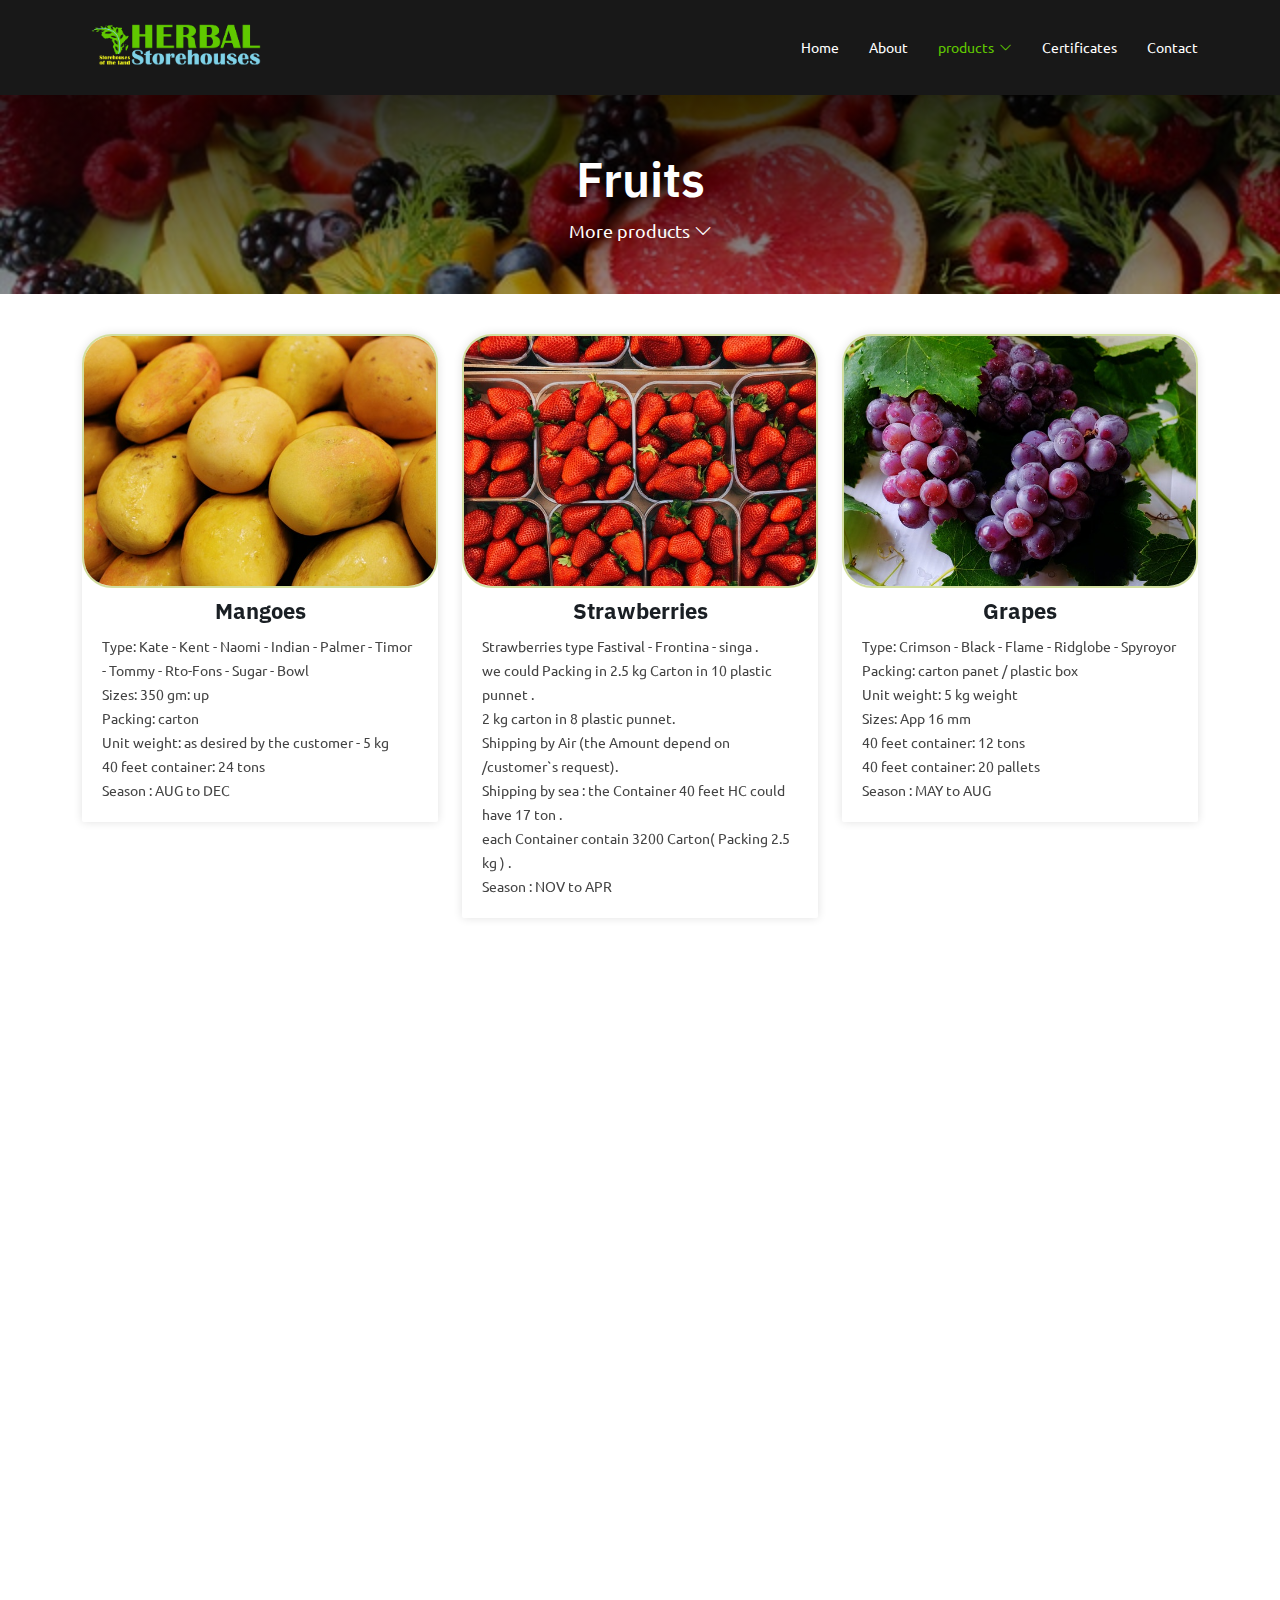
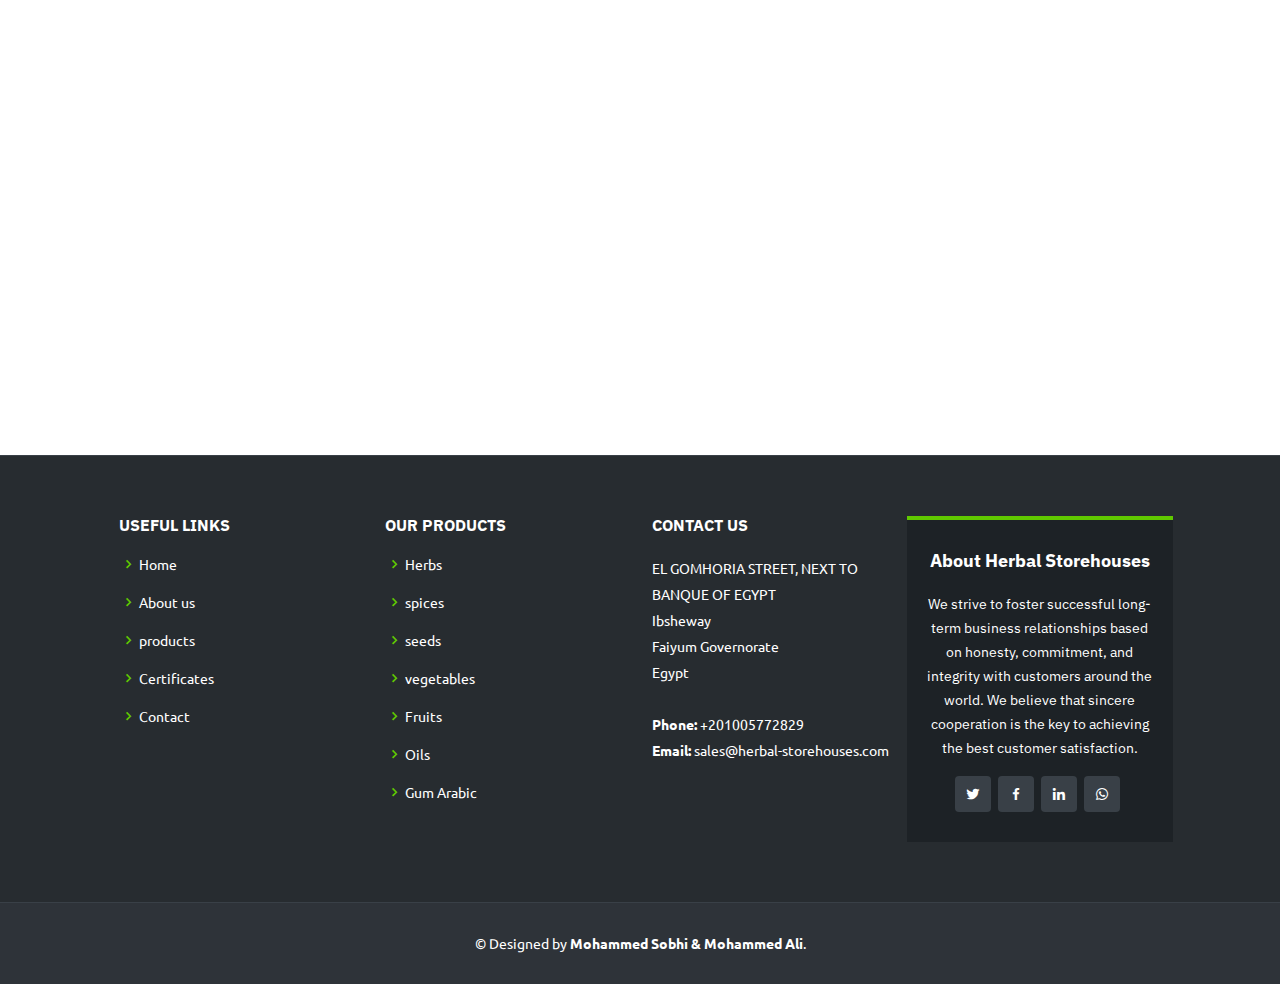
==== commit 8c9714fd: "add products gum-arabic edit photoes" ====
--- a/fruits.html
+++ b/fruits.html
@@ -60,6 +60,7 @@
               <li><a href="Vegetables.html">vegetables</a></li>
               <li><a href="fruits.html">Fruits</a></li>
               <li><a href="Oils.html">Oils</a></li>
+              <li><a href="gum-arabic.html">Gum Arabic</a></li>
             </ul>
           </li>
           <li><a class="nav-link scrollto" href="index.html#certificates">Certificates</a></li>
@@ -88,6 +89,7 @@
                   <li><a href="Vegetables.html">vegetables</a></li>
                   <li><a href="fruits.html">Fruits</a></li>
                   <li><a href="Oils.html">Oils</a></li>
+                  <li><a href="gum-arabic.html">Gum Arabic</a></li>
                 </ul>
               </li>
             </ul>
@@ -349,6 +351,7 @@
                   <li><i class="bx bx-chevron-right"></i> <a href="Vegetables.html">vegetables</a></li>
                   <li><i class="bx bx-chevron-right"></i> <a href="fruits.html">Fruits</a></li>
                   <li><i class="bx bx-chevron-right"></i> <a href="Oils.html">Oils</a></li>
+                  <li><i class="bx bx-chevron-right"></i> <a href="gum-arabic.html">Gum Arabic</a></li>
                 </ul>
               </div>
 
--- a/assets/css/style.css
+++ b/assets/css/style.css
@@ -1,3 +1,5 @@
+@import url('https://fonts.googleapis.com/css2?family=Oswald:wght@200..700&family=Ubuntu:ital,wght@0,300;0,400;0,500;0,700;1,300;1,400;1,500;1,700&family=Yatra+One&display=swap');
+@import url('https://fonts.googleapis.com/css2?family=IBM+Plex+Sans:ital,wght@0,100;0,200;0,300;0,400;0,500;0,600;0,700;1,100;1,200;1,300;1,400;1,500;1,600;1,700&family=Oswald:wght@200..700&family=Ubuntu:ital,wght@0,300;0,400;0,500;0,700;1,300;1,400;1,500;1,700&family=Yatra+One&display=swap');
 :root {
   /* green color */
   --green-50: #e1ffdf;
@@ -32,19 +34,20 @@
 }
 
 body {
-  font-family: "Open Sans", sans-serif;
+  font-family: "Ubuntu", sans-serif;
   color: #444444;
+  font-weight: 400;
   /* overflow-x: hidden; */
   /* max-width: 100vw; */
 }
 
 a {
-  color: #47ca42;
+  color: #60c900;
   text-decoration: none;
 }
 
 a:hover {
-  color: #6ed56a;
+  color: #60c900;
   text-decoration: none;
 }
 
@@ -54,7 +57,7 @@
 h4,
 h5,
 h6 {
-  font-family: "Lato", sans-serif;
+  font-family: "IBM Plex Sans", sans-serif;
 }
 
 ul,
@@ -131,7 +134,7 @@
   line-height: 0;
 }
 .back-to-top:hover {
-  background: #4e823e;
+  background: #60c900;
   color: #fff;
 }
 .back-to-top.active {
@@ -186,7 +189,7 @@
 .contact-info-item {
   list-style: none;
   color: #fff;
-  font-family: "Lato", sans-serif;
+  font-family: "IBM Plex Sans", sans-serif;
   font-weight: 700;
   font-size: 18px;
 }
@@ -246,7 +249,7 @@
 .navbar .active,
 .navbar .active:focus,
 .navbar li:hover > a {
-  color: #4e823e;
+  color: #60c900;
 }
 .navbar .dropdown ul {
   display: block;
@@ -270,7 +273,7 @@
 }
 
 .navbar .dropdown ul li:hover {
-  border: 2px solid #4e823e;
+  border: 2px solid #60c900;
   border-radius: 20px;
 }
 
@@ -287,7 +290,7 @@
 .navbar .dropdown ul a:hover,
 .navbar .dropdown ul .active:hover,
 .navbar .dropdown ul li:hover > a {
-  color: #4e823e;
+  color: #60c900;
   font-weight: 700;
 }
 .navbar .dropdown:hover > ul {
@@ -378,7 +381,7 @@
 .navbar-mobile a:hover,
 .navbar-mobile .active,
 .navbar-mobile li:hover > a {
-  color: #4e823e;
+  color: #60c900;
 }
 .navbar-mobile .getstarted,
 .navbar-mobile .getstarted:focus {
@@ -408,7 +411,7 @@
 .navbar-mobile .dropdown ul a:hover,
 .navbar-mobile .dropdown ul .active:hover,
 .navbar-mobile .dropdown ul li:hover > a {
-  color: #4e823e;
+  color: #60c900;
 }
 .navbar-mobile .dropdown > .dropdown-active {
   display: block;
@@ -498,7 +501,7 @@
 }
 
 #hero .btn-get-started {
-  font-family: "Lato", sans-serif;
+  font-family: "IBM Plex Sans", sans-serif;
   font-weight: 800;
   font-size: 16px;
   letter-spacing: 1px;
@@ -507,10 +510,10 @@
   border-radius: 4px;
   transition: 0.5s;
   line-height: 1;
-  color: #4e823e;
+  color: #60c900;
   -webkit-animation-delay: 0.8s;
   animation-delay: 0.8s;
-  border: 2px solid #4e823e;
+  border: 2px solid #60c900;
   background: none;
 
   border-radius: 20px;
@@ -518,11 +521,11 @@
   /* background: rgb(29, 29, 29); */
 
   /* color: #fff;
-  background: #4e823e; */
+  background: #60c900; */
 }
 
 #hero .btn-get-started:hover {
-  background: #4e823e;
+  background: #60c900;
   color: #fff;
 }
 
@@ -636,17 +639,17 @@
   justify-content: center;
   width: 48px;
   height: 48px;
-  border: 2px solid #4e823e;
+  border: 2px solid #60c900;
   border-radius: 50px;
   transition: 0.5s;
 }
 .about .icon-box .icon i {
-  color: #4e823e;
+  color: #60c900;
   font-size: 24px;
 }
 .about .icon-box:hover .icon {
-  background: #4e823e;
-  border-color: #4e823e;
+  background: #60c900;
+  border-color: #60c900;
 }
 .about .icon-box:hover .icon i {
   color: #fff;
@@ -691,7 +694,7 @@
 .counts .count-box i {
   display: block;
   font-size: 40px;
-  color: #4e823e;
+  color: #60c900;
   float: left;
   margin: -5px 0 0 0;
 }
@@ -700,13 +703,13 @@
   line-height: 24px;
   display: block;
   font-weight: 700;
-  color: #4e823e;
+  color: #60c900;
   margin-left: 50px;
 }
 .counts .count-box p {
   padding: 12px 0 0 14px;
   margin: 0;
-  font-family: "Lato", sans-serif;
+  font-family: "IBM Plex Sans", sans-serif;
   font-size: 15px;
   font-weight: 500;
 }
@@ -816,6 +819,20 @@
 .services .service-box.red-spices:hover {
   background: #e94a22;
 }
+*******
+.services .service-box.gum-color {
+  border-bottom: 3px solid #cc6f25;
+}
+.services .service-box.gum-color .icon {
+  color: #cc6f25;
+  background: #f3e8e5;
+}
+.services .service-box.gum-color .read-more {
+  color: #cc6f25;
+}
+.services .service-box.gum-color:hover {
+  background: #cc6f25;
+}
 .services .service-box.yellow-seeds {
   border-bottom: 3px solid #ccbd36;
 }
@@ -873,7 +890,7 @@
   color: #fff;
 }
 .cta .cta-btn {
-  font-family: "Lato", sans-serif;
+  font-family: "IBM Plex Sans", sans-serif;
   font-weight: 700;
   font-size: 16px;
   letter-spacing: 1px;
@@ -883,12 +900,12 @@
   transition: 0.5s;
   margin-top: 20px;
   background: none;
-  border: 2px solid #4e823e;
+  border: 2px solid #60c900;
   border-radius: 50px;
-  color: #4e823e;
+  color: #60c900;
 }
 .cta .cta-btn:hover {
-  background: #4e823e;
+  background: #60c900;
   color: #fff;
 }
 
@@ -899,7 +916,7 @@
   text-align: center;
   margin-bottom: 20px;
   min-height: 100% !important;
-  /* border: 1px solid #4e823e; */
+  /* border: 1px solid #60c900; */
   border-radius: 20px;
   /* background: #343a40; */
   /* position: relative; */
@@ -966,7 +983,7 @@
   display: inline-block;
 }
 .certificates .member .social a:hover {
-  color: #4e823e;
+  color: #60c900;
 }
 .certificates .member .social i {
   font-size: 18px;
@@ -978,7 +995,7 @@
   text-transform: capitalize;
 }
 .member-info-content a {
-  color: #4e823e;
+  color: #60c900;
 }
 
 /*--------------------------------------------------------------
@@ -992,7 +1009,7 @@
 }
 .contact .info i {
   font-size: 40px;
-  color: #4e823e;
+  color: #60c900;
   margin-bottom: 5px;
 }
 .contact .info h4 {
@@ -1001,7 +1018,7 @@
   font-size: 16px;
   font-weight: 700;
   text-transform: uppercase;
-  font-family: "Lato", sans-serif;
+  font-family: "IBM Plex Sans", sans-serif;
 }
 .contact .info p {
   font-size: 14px;
@@ -1042,13 +1059,13 @@
   width: 24px;
   height: 24px;
   margin: 0 10px -6px 0;
-  border: 3px solid #4e823e;
+  border: 3px solid #60c900;
   border-top-color: #eee;
   -webkit-animation: animate-loading 1s linear infinite;
   animation: animate-loading 1s linear infinite;
 }
 .contact .php-email-form label {
-  font-family: "Lato", sans-serif;
+  font-family: "IBM Plex Sans", sans-serif;
   margin-bottom: 5px;
   color: #777777;
 }
@@ -1061,7 +1078,7 @@
 }
 .contact .php-email-form input:focus,
 .contact .php-email-form textarea:focus {
-  border-color: #4e823e;
+  border-color: #60c900;
 }
 .contact .php-email-form input {
   padding: 10px 15px;
@@ -1071,10 +1088,10 @@
 }
 .contact .php-email-form button[type="submit"] {
   background: #fff;
-  border: 2px solid #4e823e;
+  border: 2px solid #60c900;
   padding: 10px 35px;
   transition: 0.4s;
-  background: #4e823e;
+  background: #60c900;
   color: #fff;
   border-radius: 25px;
 }
@@ -1156,7 +1173,12 @@
     url(../img/oils.jpg);
   background-size: cover;
 }
-
+.gum-arabic-bg {
+  background: linear-gradient(rgba(0, 0, 0, 0.808), rgba(0, 0, 0, 0.377)),
+    url(../img/gum-arabic-1.jpg);
+  background-size: cover;
+  background-attachment: fixed;
+}
 @media (max-width: 992px) {
   .breadcrumbs {
     margin-top: 58px;
@@ -1269,7 +1291,7 @@
 #footer .footer-top .footer-info {
   margin-bottom: 30px;
   background: rgb(29, 34, 38);
-  border-top: 4px solid #4e823e;
+  border-top: 4px solid #60c900;
   text-align: center;
   padding: 30px 20px;
 }
@@ -1284,7 +1306,7 @@
   font-size: 14px;
   line-height: 24px;
   margin-bottom: 0;
-  font-family: "Lato", sans-serif;
+  font-family: "IBM Plex Sans", sans-serif;
   color: #fff;
 }
 #footer .footer-top .social-links a {
@@ -1302,7 +1324,7 @@
   transition: 0.3s;
 }
 #footer .footer-top .social-links a:hover {
-  background: #4e823e;
+  background: #60c900;
   color: #fff;
   text-decoration: none;
 }
@@ -1324,7 +1346,7 @@
 }
 #footer .footer-top .footer-links ul i {
   padding-right: 2px;
-  color: #4e823e;
+  color: #60c900;
   font-size: 18px;
   line-height: 1;
 }
@@ -1343,7 +1365,7 @@
   line-height: 1;
 }
 #footer .footer-top .footer-links ul a:hover {
-  color: #4e823e;
+  color: #60c900;
 }
 #footer .footer-top .footer-contact {
   margin-bottom: 30px;
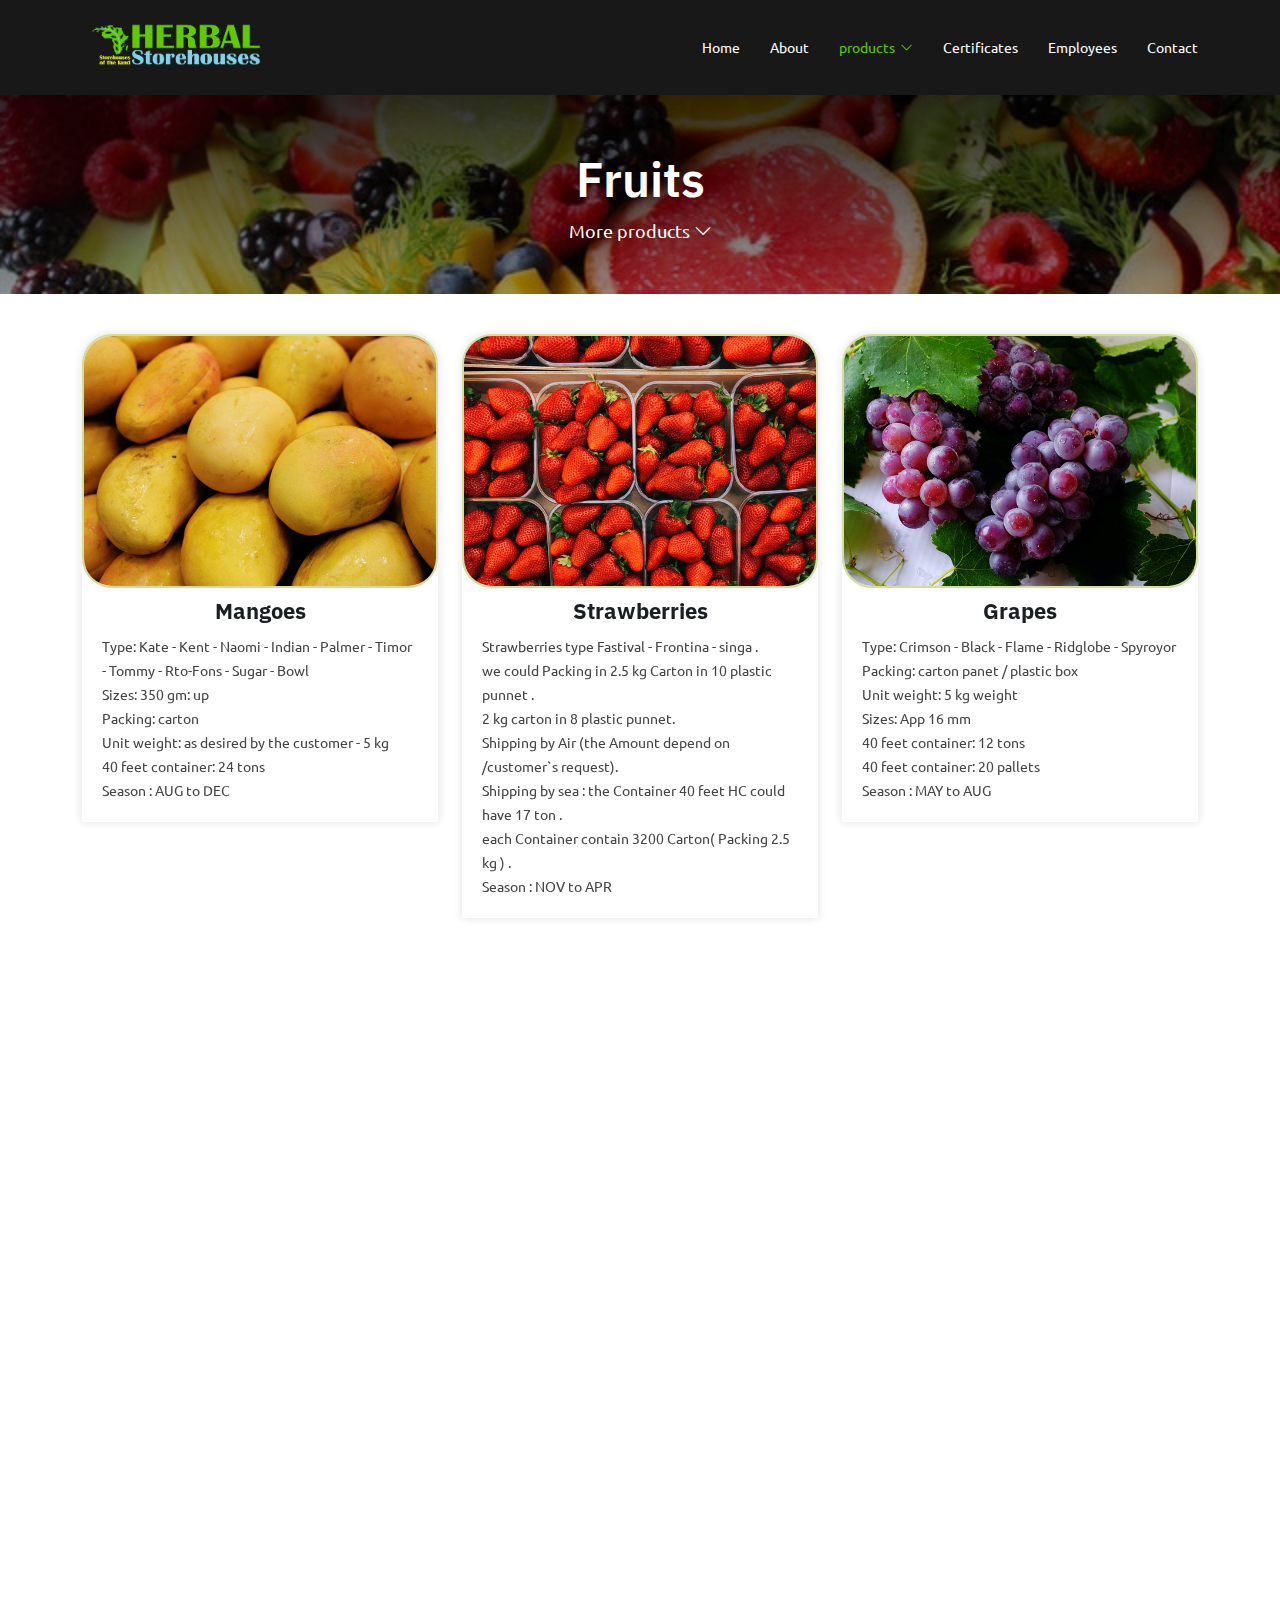
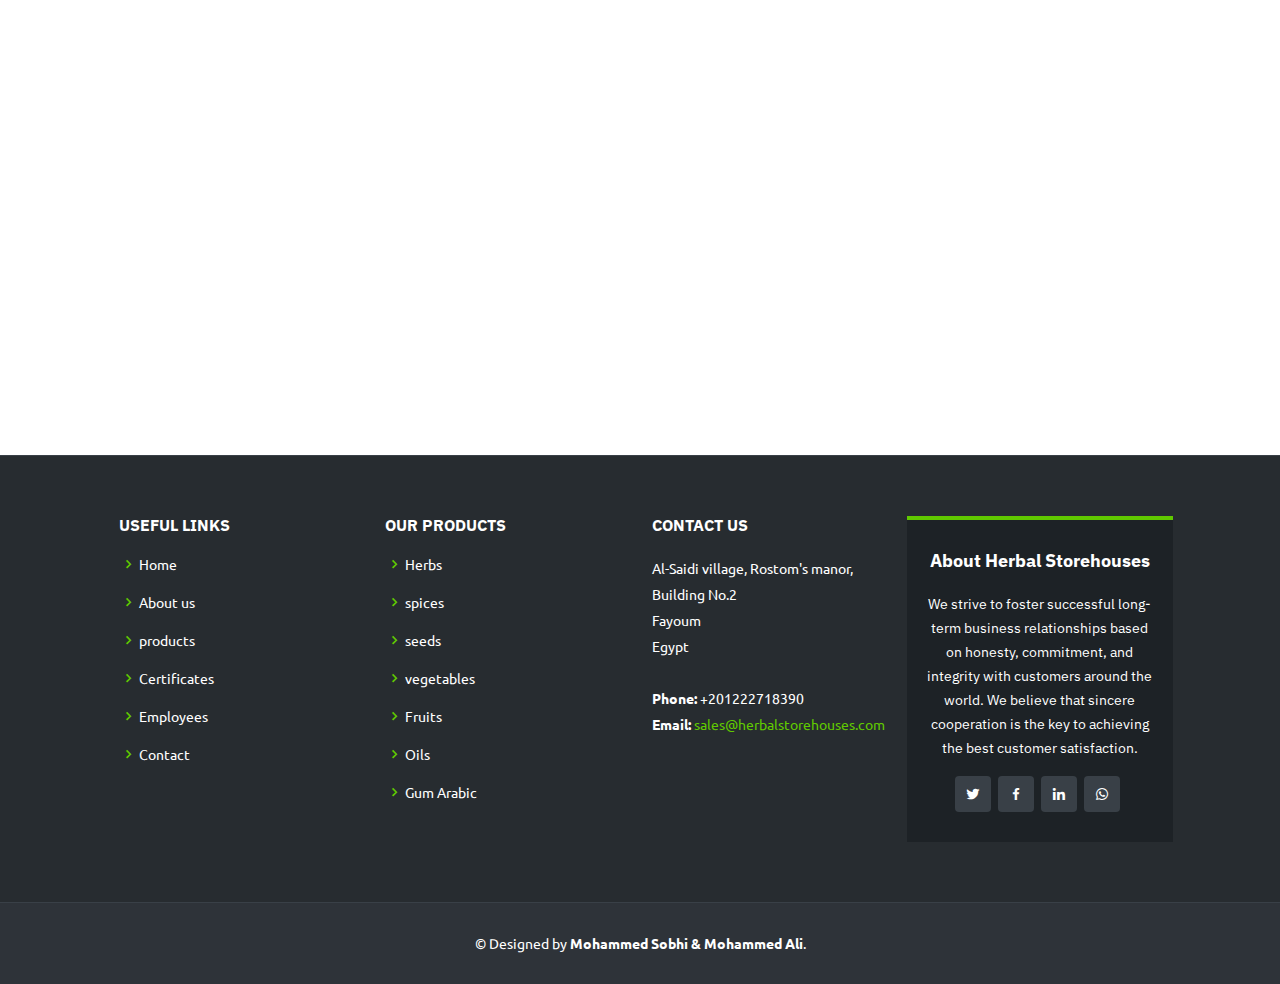
==== commit 1dde6062: "add employees pages and email" ====
--- a/fruits.html
+++ b/fruits.html
@@ -64,6 +64,9 @@
             </ul>
           </li>
           <li><a class="nav-link scrollto" href="index.html#certificates">Certificates</a></li>
+          <li>
+            <a class="nav-link scrollto " href="employees.html">Employees</a>
+          </li>
           <li><a class="nav-link scrollto" href="index.html#contact">Contact</a></li>
         </ul>
         <i class="bi bi-list mobile-nav-toggle"></i>
@@ -338,6 +341,7 @@
                   <li><i class="bx bx-chevron-right"></i> <a href="index.html#about">About us</a></li>
                   <li><i class="bx bx-chevron-right"></i> <a href="index.html#products">products</a></li>
                   <li><i class="bx bx-chevron-right"></i> <a href="index.html#certificates">Certificates</a></li>
+                  <li><i class="bx bx-chevron-right"></i> <a href="employees.html">Employees</a></li>
                   <li><i class="bx bx-chevron-right"></i> <a href="index.html#contact">Contact</a></li>
                 </ul>
               </div>
@@ -358,14 +362,12 @@
               <div class="col-lg-3 col-md-6 footer-contact">
                 <h4>Contact Us</h4>
                 <p>
-                  EL GOMHORIA STREET, NEXT TO BANQUE OF EGYPT <br>
-                  Ibsheway<br>
-                  Faiyum Governorate <br>
+                  Al-Saidi village, Rostom's manor, Building No.2  <br>
+                  Fayoum <br>
                   Egypt<br><br>
-                  <strong>Phone:</strong> +201005772829<br>
-                  <strong>Email:</strong> sales@herbal-storehouses.com<br>
+                  <strong>Phone:</strong> +201222718390<br>
+                  <strong>Email:</strong> <a href="mailto:sales@herbalstorehouses.com">sales@herbalstorehouses.com</a><br>
                 </p>
-
               </div>
 
               <div class="col-lg-3 col-md-6 footer-info">
@@ -375,9 +377,10 @@
                   <a href="#" class="twitter"><i class="bx bxl-twitter"></i></a>
                   <a href="#" class="facebook"><i class="bx bxl-facebook"></i></a>
                   <a href="#" class="linkedin"><i class="bx bxl-linkedin"></i></a>
-                  <a href="https://wa.me/+201005772829" class="linkedin"><i class="bx bxl-whatsapp"></i></a>
-                </div>
-              </div>
+                  <a href="https://wa.me/+201222718390" class="linkedin"><i class="bx bxl-whatsapp"></i></a>
+                </div>
+              </div>
+
 
             </div>
           </div>
--- a/assets/css/style.css
+++ b/assets/css/style.css
@@ -907,6 +907,108 @@
 .cta .cta-btn:hover {
   background: #60c900;
   color: #fff;
+}
+/*--------------------------------------------------------------
+# Team
+--------------------------------------------------------------*/
+.team .member {
+  position: relative;
+  box-shadow: 0px 2px 15px rgba(0, 0, 0, 0.1);
+  padding: 30px;
+  border-radius: 5px;
+  background: #fff;
+  transition: 0.5s;
+}
+
+.team .member .pic {
+  overflow: hidden;
+  width: 180px;
+  border-radius: 50%;
+}
+
+.team .member .pic img {
+  transition: ease-in-out 0.3s;
+}
+
+.team .member:hover {
+  transform: translateY(-10px);
+}
+
+.team .member .member-info {
+  padding-left: 30px;
+}
+
+.team .member h4 {
+  font-weight: 700;
+  margin-bottom: 5px;
+  font-size: 20px;
+  color: #60c900;
+}
+
+.team .member span {
+  display: block;
+  font-size: 15px;
+  padding-bottom: 10px;
+  position: relative;
+  font-weight: 500;
+}
+
+.team .member span::after {
+  content: '';
+  position: absolute;
+  display: block;
+  width: 50px;
+  height: 1px;
+  background: #b5df8e;
+  bottom: 0;
+  left: 0;
+}
+
+.team .member p {
+  margin: 10px 0 0 0;
+  font-size: 14px;
+}
+.team .member p a{
+  color: #000000;
+  transition: all .25s;
+}
+.team .member p a:hover{
+  color: #60c900;
+}
+.team .member .social {
+  margin-top: 12px;
+  display: flex;
+  align-items: center;
+  justify-content: flex-start;
+}
+
+.team .member .social a {
+  transition: ease-in-out 0.3s;
+  display: flex;
+  align-items: center;
+  justify-content: center;
+  border-radius: 50px;
+  width: 32px;
+  height: 32px;
+  background: #eff2f8;
+}
+
+.team .member .social a i {
+  color: #60c900;
+  font-size: 16px;
+  margin: 0 2px;
+}
+
+.team .member .social a:hover {
+  background: #60c900;
+}
+
+.team .member .social a:hover i {
+  color: #fff;
+}
+
+.team .member .social a + a {
+  margin-left: 8px;
 }
 
 /*--------------------------------------------------------------
